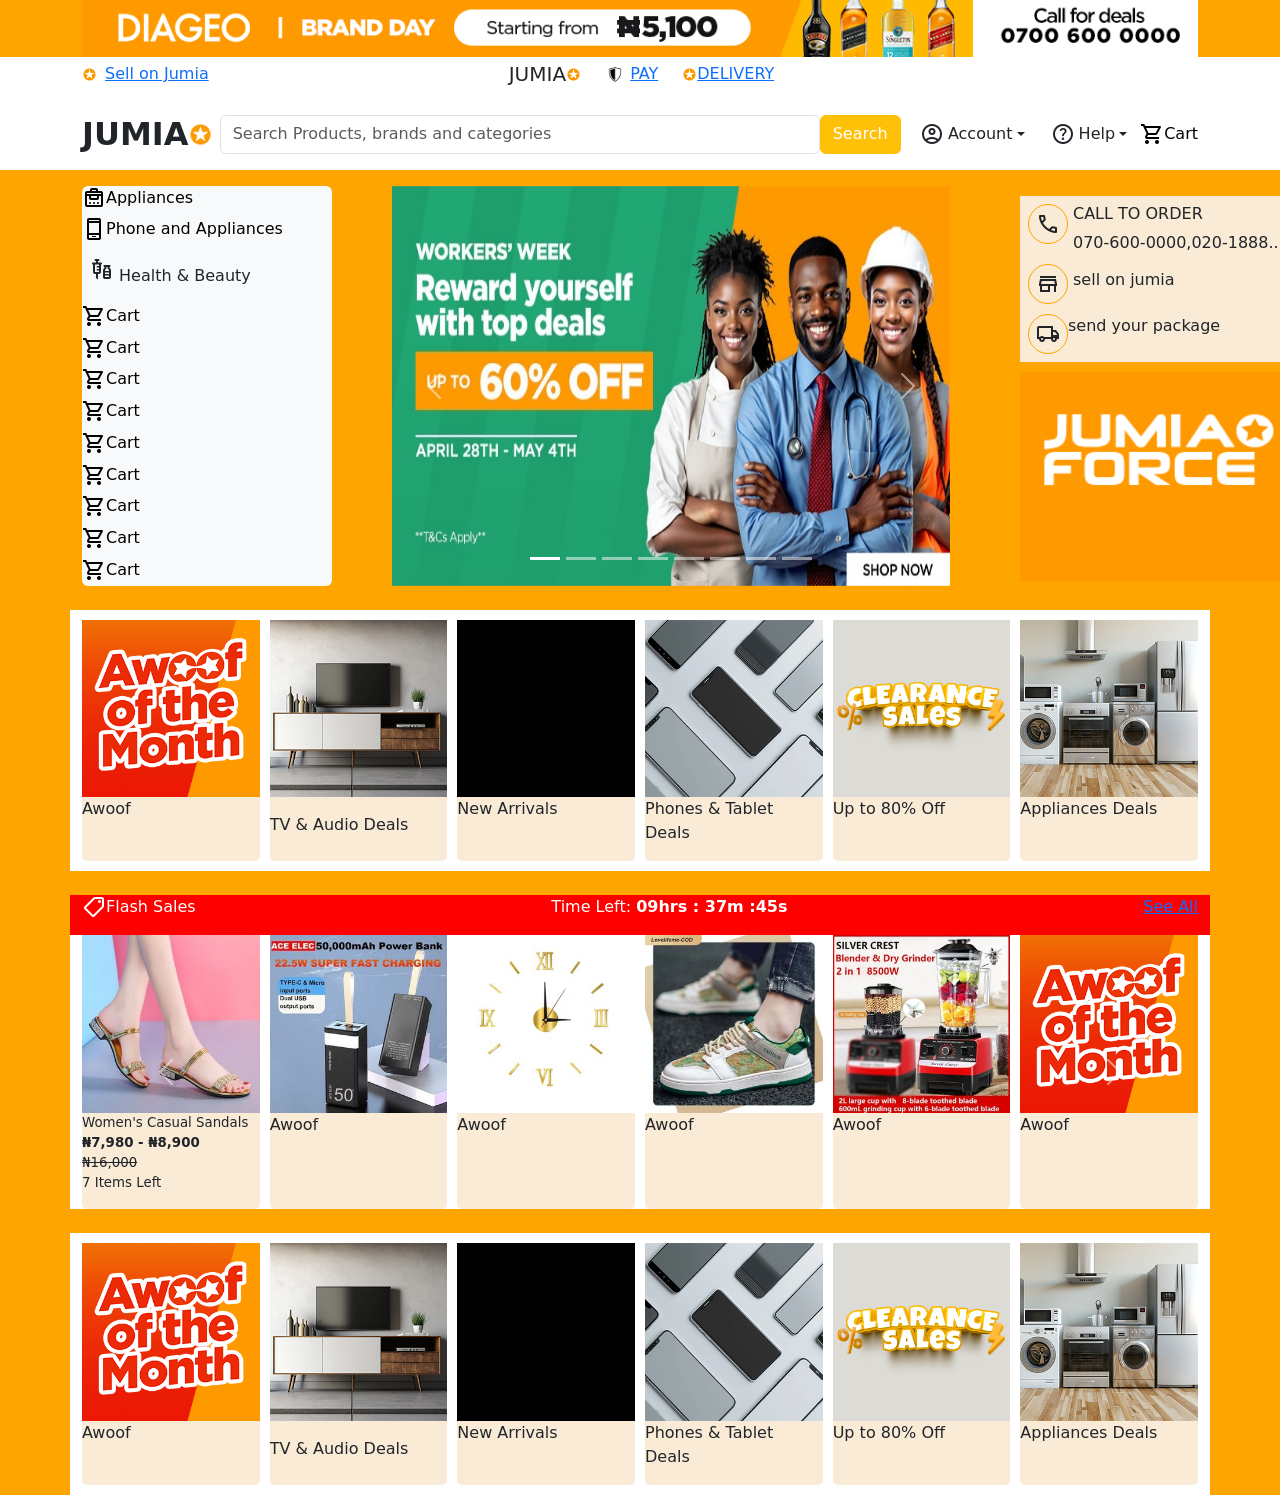
==== index.html @ a7e459dc "my jumia" ====
<!DOCTYPE html>
<html lang="en">

<head>
  <meta charset="UTF-8">
  <meta name="viewport" content="width=device-width, initial-scale=1.0">
  <title>Document</title>
  <link rel="stylesheet"
    href="https://fonts.googleapis.com/css2?family=Material+Symbols+Outlined:opsz,wght,FILL,GRAD@24,400,0,0&icon" />
  <link rel="stylesheet" href="style.css">
  <link rel="stylesheet" href="responsiveness.css">
  <link href="https://cdn.jsdelivr.net/npm/bootstrap@5.3.5/dist/css/bootstrap.min.css" rel="stylesheet"
    integrity="sha384-SgOJa3DmI69IUzQ2PVdRZhwQ+dy64/BUtbMJw1MZ8t5HZApcHrRKUc4W0kG879m7" crossorigin="anonymous">
</head>

<body>
  <!-- Top strip (logo gif) -->
 
   <div class="img__fluid">
               <div class="container">
               <img src="BD-top-strip.gif" alt="Top Banner" class="img-fluid w-100 containerGif">
               </div>
               </div>

      <!-- first header -->
  <div class="first-header container-fluid">
                <div class="container d-flex">
               <div class="logo d-flex gap-2">
               <div class=" star"> <img src="jumia star icon.png" alt="" style="height: 15px; width: 15px;"></i></div> 
               <div class="sell-on"><a href="sell on jumia">Sell on Jumia</a></div>
               </div>
                <div class="jumia" style="margin-left: 300px;">
                <div class="jumialogo d-flex gap-4">
                <div class="delivery d-flex">
                <h5>JUMIA</h5>
                <div class="star"><img src="jumia star icon.png" alt="" style="height: 15px; width: 15px;"></div>
 </div>

            
                  <div class="delivery">
                  <img src="shield.png" alt="" style="height: 20px; width: 20px;">
                    <a href="pay">PAY</a>
                  </div>
                  <div class="delivery d-flex">
                    <div class="star"><img src="jumia star icon.png" alt="" style="height: 15px; width: 15px;"></div>
                    <a href="delivery">DELIVERY</a>
                  </div>
                    </div>
                    </div>
                    </div>
                    </div>
  </div>


  <header class="header sticky-top container-fluid" id="header">
   
    <div class="container py-3 d-flex" style="justify-content: space-between;">
     
        <div class="text-center text-md-start d-flex align-items-center">
          <h1 class="fw-bold fs-2 mb-0">JUMIA</h1>
          <img src="jumia star icon.png" alt="" style="height: 25px; width: 25px;">
        </div>

      
        <div class=" d-flex">
          <div class="d-flex flex-column flex-md-row" style="margin-right: 800%;">
            <input type="text" class="form-control me-md-2" placeholder="Search Products, brands and categories" >
            <button class="btn btn-warning text-white btn-box">Search</button>
          </div>
        </div>


        <div class=" d-flex justify-content-center align-items-center">
         
          <div class="dropdown">
              <a class="btn dropdown-toggle d-flex align-items-center" href="#" role="button" data-bs-toggle="dropdown"
              aria-expanded="false">
              <span class="material-symbols-outlined me-1">account_circle</span> Account
              </a>
              <ul class="dropdown-menu dropdown-menu-end">
              <li><a class="dropdown-item" href="#">Login</a></li>
              <li><a class="dropdown-item" href="#">Register</a></li>
              <li><a class="dropdown-item" href="#">Orders</a></li>
             </ul>
          </div>

        
      <div class="dropdown">
              <a class="btn dropdown-toggle d-flex align-items-center" href="#" role="button" data-bs-toggle="dropdown"
              aria-expanded="false">
              <span class="material-symbols-outlined me-1">help</span> Help
              </a>
              <ul class="dropdown-menu dropdown-menu-end">
              <li><a class="dropdown-item" href="#">Support</a></li>
              <li><a class="dropdown-item" href="#">FAQ</a></li>
              </ul>
        </div>

          <a href="" class="text-decoration-none text-black d-flex">
            <span class="material-symbols-outlined">
            shopping_cart
            </span>
            <span> Cart</span>
            </a>
            </div>
           </div>
  </header> 


  <!-- section one-->
  <section>
       
        <div class="container d-flex mt-3" style="gap: 60px !important;">
                   <div class="row">

                  <div class="grid1  col " style="padding-bottom: 40% 5px; width: fit-content;">
                  <div class="d-grid row-gap-1 bg-light rounded" style="height: 400px; width: 250px;">
                  <div><a href="" class="text-decoration-none text-black d-flex">
                   <span class="material-symbols-outlined">
                    multicooker
                    </span>
                    Appliances
                  </a></div>
    
                  <div>
                    <a href="" class="text-decoration-none text-black d-flex">
                    <span class="material-symbols-outlined">
                      phone_android
                    </span>
                    Phone and Appliances
                  </a></div>
    
                <div class="p-2">
                  <span class="material-symbols-outlined">
                    vaccines
                  </span>
                  Health & Beauty
    
                  </a>
                </div>
                <div>
                  <a href="" class="text-decoration-none text-black d-flex">
                    <span class="material-symbols-outlined">
                      shopping_cart
                    </span>
                    Cart
                  </a>
                  </div>
                  <div>
                  <a href="" class="text-decoration-none text-black d-flex">
                    <span class="material-symbols-outlined">
                      shopping_cart
                    </span>
                    Cart
                    </a>
                    </div>
                    <div>
                    <a href="" class="text-decoration-none text-black d-flex">
                    <span class="material-symbols-outlined">
                      shopping_cart
                    </span>
                    Cart
                    </a>
                    </div>
                    <div>
                    <a href="" class="text-decoration-none text-black d-flex">
                    <span class="material-symbols-outlined">
                      shopping_cart
                    </span>
                    Cart
                    </a>
                   </div>
                   <div>
                    <a href="" class="text-decoration-none text-black d-flex">
                    <span class="material-symbols-outlined">
                     shopping_cart
                    </span>
                    Cart
                    </a>
                    </div>
                    <div>
                   <a href="" class="text-decoration-none text-black d-flex">
                    <span class="material-symbols-outlined">
                      shopping_cart
                    </span>
                   Cart
                    </a>
                   </div>
                  <div>
                  <a href="" class="text-decoration-none text-black d-flex">
                  <span class="material-symbols-outlined">
                        shopping_cart
                       </span>
                        Cart
                        </a>
                       </div>
                       <div>
                  <a href="" class="text-decoration-none text-black d-flex">
                      <span class="material-symbols-outlined">
                      shopping_cart
                      </span>
                      Cart
                      </a>
                  </div>
                  <div>
                  <a href="" class="text-decoration-none text-black d-flex">
                    <span class="material-symbols-outlined">
                      shopping_cart
                    </span>
                    Cart
                  </a>
                  </div>
                 </div>
                 </div> 
                 </div>

            <div class="grid2 col-6"> 
                <div id="carouselExampleAutoplaying" class="carousel slide" data-bs-ride="carousel p-3">
                <div class="carousel-indicators">
                <button type="button" data-bs-target="carouselExampleAutoplaying" data-bs-slide-to="0" class="active"
                  aria-current="true" aria-label="Slide 1"></button>
                <button type="button" data-bs-target="carouselExampleAutoplaying" data-bs-slide-to="1"
                  aria-label="Slide 2"></button>
                <button type="button" data-bs-target="carouselExampleAutoplaying" data-bs-slide-to="2"
                  aria-label="Slide 3"></button>
                <button type="button" data-bs-target="carouselExampleAutoplaying" data-bs-slide-to="3"
                  aria-label="Slide 4"></button>
                <button type="button" data-bs-target="carouselExampleAutoplaying" data-bs-slide-to="4"
                  aria-label="Slide 5"></button>
                <button type="button" data-bs-target="carouselExampleAutoplaying" data-bs-slide-to="5"
                  aria-label="Slide 6"></button>
                <button type="button" data-bs-target="carouselExampleAutoplaying" data-bs-slide-to="6"
                  aria-label="Slide 7"></button>
                <button type="button" data-bs-target="carouselExampleAutoplaying" data-bs-slide-to="7"
                  aria-label="Slide 8"></button>
              </div>
              <div class="carousel-inner">
                <div class="carousel-item active">
                  <img src="caro1.jpg" class="d-block w-100" alt="..." style="height: 400px;">
                </div>
                <div class="carousel-item">
                  <img src="caro2.jpg" class="d-block w-100" alt="..." style="height: 400px;">
                </div>
                <div class="carousel-item">
                  <img src="caro3.jpg" class="d-block w-100" alt="..." style="height: 400px;">
                </div>
                <div class="carousel-item">
                  <img src="caro4.jpg" class="d-block w-100" alt="..." style="height: 400px;">
                </div>
                <div class="carousel-item">
                  <img src="caro5.gif" class="d-block w-100" alt="..." style="height: 400px;">
                </div>
                <div class="carousel-item">
                  <img src="caro6.jpg" class="d-block w-100" alt="..." style="height: 400px;">
                </div>
                <div class="carousel-item">
                  <img src="caro7.png" class="d-block w-100" alt="..." style="height: 400px;">
                </div>
                <div class="carousel-item">
                  <img src="caro8.png" class="d-block w-100" alt="..." style="height: 400px;">
                </div>
              </div>
              <button class="carousel-control-prev" type="button" data-bs-target="#carouselExampleAutoplaying"
                data-bs-slide="prev">
                <span class="carousel-control-prev-icon" aria-hidden="true"></span>
                <span class="visually-hidden">Previous</span>
              </button>
              <button class="carousel-control-next" type="button" data-bs-target="#carouselExampleAutoplaying"
                data-bs-slide="next">
                <span class="carousel-control-next-icon" aria-hidden="true"></span>
                <span class="visually-hidden">Next</span>
                </button>
              </div>
  </div>
            <div class="grid3 col-3" style="height: 198px; width: 299px;">
                  <div class="grid3-one p-2 mb-10px">

                  <div class="call" style="height: 50px;">
                  <div class="call-icon">
                  <span class="material-symbols-outlined">
                    call
                  </span>
                  </div>
  
                <div>
                  <h6>CALL TO ORDER</h6>
                  <P>070-600-0000,020-1888..</P>
                  </div>
                  </div>
  
              <div class="sell">
                <div class="call-icon">
                  <span class="material-symbols-outlined">
                    store
                   </span>
                    </div>
                   <div>
                   <h6>sell on jumia</h6>
                   </div>
                    </div>
  
              <div class="send">
                <div class="call-icon">
                  <span class="material-symbols-outlined">
                    local_shipping
                  </span>
                </div>
                <span>send your package</span>
                  </div>
                </div>
                <div class="grid3-two">
              <img src="jumia force.gif" alt="" width="100%" style="height: 210px;">
               </div>
              </div>
              </div>
              </div>
            </div>
    </section>

  <!-- section two-->
   <section>
  <div class="container-fluid mt-4">
    <div class="six-divs container">
               <!--  -->
          
            <div class="awoof-grid">
              <img src="awoof img.png" alt="" class="img-fluid">
              <p>Awoof</p>
            </div>
          
          
        
            <div class="awoof-grid">
              <img src="tv img.png" alt="" class="img-fluid">
              <p> <table>TV & Audio Deals</table></p>
            </div>
     

           <div class="awoof-grid">
            <img src="new arrivals.gif" alt="" class="img-fluid">
            <p>New Arrivals</p>
                
            </div>

            <div class="awoof-grid">
            <img src="phones.png" alt="" class="img-fluid">
            <p>Phones & Tablet Deals</p>
            </div>

      <div class="awoof-grid">
              <img src="clearance.png" alt="" class="img-fluid">
              <p>Up to 80% Off</p>
               </div>

              <div class="awoof-grid">
              <img src="appliances.png" alt="" class="img-fluid">
              <p>Appliances Deals</p>
              </div>
              </div>
            </div>
</section>



        <section>
          <div class="container mt-4" style="display: flex; background-color: red;justify-content: space-between; color: white;">
            <div class="d-flex">
              <span class="material-symbols-outlined">
                shoppingmode
                </span>
                <span>Flash Sales</span>
                </div>
                <div>
                  <p>Time Left: <strong>09hrs : 37m :45s</strong></p>
                </div>
                <div>
                <a href="sell all">See All</a>
                </div>
               </div>
               </div>
           <div class="main-third container">
                <div id="carouselExample" class="carousel slide">
               <div class="carousel-inner">
               <div class="carousel-item active">
               <div class="carousel-grid">
                 
                 
               <div class="awoof-grid">
               <img src="female footwear.jpg" alt="" class="img-fluid">
               <p style="list-style: none;text-align: justify;  font-size: smaller;">
                Women's Casual Sandals <br>
               <span style="font-weight: bold;"> &#8358;7,980 - &#8358;8,900</span> <br>
                <span style="text-decoration: line-through;">&#8358;16,000</span> <br>
                7 Items Left
               </p>
              </div>
              <div class="awoof-grid">
              <img src="ace.jpg" alt="" class="img-fluid">
              <p>Awoof</p>
             </div>
           
             
               <div class="awoof-grid">
               <img src="diy.jpg" alt="" class="img-fluid">
               <p>Awoof</p>
                </div>
           
             
               <div class="awoof-grid">
               <img src="ashion.jpg" alt="" class="img-fluid">
               <p>Awoof</p>
                </div>
           
             
             <div class="awoof-grid">
               <img src="silver.jpg" alt="" class="img-fluid">
               <p>Awoof</p>
             </div>
           
             
             <div class="awoof-grid">
               <img src="awoof img.png" alt="" class="img-fluid">
               <p>Awoof</p>
             </div>
           
           
               </div>
               </div>
               <div class="carousel-item">
                 <div class="carousel-grid">
 
                   
                 <div class="awoof-grid">
                   <img src="awoof img.png" alt="" class="img-fluid">
                   <p>Awoof</p>
                 </div>
 
 
                 </div>
                  </div>
                  <div class="carousel-item">
                  <div class="carousel-grid">
    
                 <div class="awoof-grid">
                   <img src="awoof img.png" alt="" class="img-fluid">
                   <p>Awoof</p>
                 </div>
                 <div class="awoof-grid">
                   <img src="awoof img.png" alt="" class="img-fluid">
                   <p>Awoof</p>
                 </div>
                 <div class="awoof-grid">
                   <img src="awoof img.png" alt="" class="img-fluid">
                   <p>Awoof</p>
                 </div>
                 <div class="awoof-grid">
                   <img src="awoof img.png" alt="" class="img-fluid">
                   <p>Awoof</p>
                 </div>
                 <div class="awoof-grid">
                   <img src="awoof img.png" alt="" class="img-fluid">
                   <p>Awoof</p>
                 </div>
                 <div class="awoof-grid">
                   <img src="awoof img.png" alt="" class="img-fluid">
                   <p>Awoof</p>
                 </div>
                  </div>
                  </div>
                </div>
              <button class="carousel-control-prev" type="button" data-bs-target="#carouselExample" data-bs-slide="prev">
               <span class="carousel-control-prev-icon" aria-hidden="true"></span>
               <span class="visually-hidden">Previous</span>
                </button>
               <button class="carousel-control-next" type="button" data-bs-target="#carouselExample" data-bs-slide="next">
               <span class="carousel-control-next-icon" aria-hidden="true"></span>
               <span class="visually-hidden">Next</span>
              </button>
              </div>
              </div>
            </div>
              </section>

      
        <section>
           <div class="six-divs container mt-4">
            
              
                <div class="awoof-grid">
                  <img src="awoof img.png" alt="" class="img-fluid">
                  <p>Awoof</p>
                </div>
              
               
             
                <div class="awoof-grid">
                  <img src="tv img.png" alt="" class="img-fluid">
                  <p> <table>TV & Audio Deals</table></p>
                </div>
             
        
              <div class="awoof-grid">
                <img src="new arrivals.gif" alt="" class="img-fluid">
                <p>New Arrivals</p>
               
              </div>
        
              <div class="awoof-grid">
               <img src="phones.png" alt="" class="img-fluid">
               <p>Phones & Tablet Deals</p>
              </div>
        
              <div class="awoof-grid">
                <img src="clearance.png" alt="" class="img-fluid">
                <p>Up to 80% Off</p>
              </div>
        
              <div class="awoof-grid">
               <img src="appliances.png" alt="" class="img-fluid">
               <p>Appliances Deals</p>
              </div>
            </div>
      </section>


      




  <script src="https://cdn.jsdelivr.net/npm/bootstrap@5.3.5/dist/js/bootstrap.bundle.min.js"
    integrity="sha384-k6d4wzSIapyDyv1kpU366/PK5hCdSbCRGRCMv+eplOQJWyd1fbcAu9OCUj5zNLiq"
    crossorigin="anonymous"></script>
</body>

</html>
---- style.css ----
*{
    padding: 0;
    margin: 0;
}

body{
    background-color: orange !important;
    overflow-x: hidden;
}

header{
    height: fit-content;
    flex-wrap: nowrap;
    background-color: white;
}
.first-header{
    padding: 5px 0;
    background-color: white;
}
/* 
header{
    width: 100%;
}

.header{
    background-color: white;
    width: 100%;
    height: fit-content;
}

.containerGif{
    margin-left: 6.5%;
}

.header__content{
    background-color: #ededed;
    height: fit-content;
    width: 100%;
}  */

/* Navbar container */
/* .navbar {
    background-color: #fff !important;
    border-bottom: 1px solid #000;
    display: flex;
    align-items: center;
    justify-content: space-between; */



/* Search input and button */
.search-bar input,
.search-bar button {
    height: 45px;
    border-radius: 5px;
}

.search-bar input {
    margin-left: -10% !important;
    width: 90% !important;
}

.search-bar button {
    box-shadow: 0px 0px 5px 0px #000;
    background-color: #ffc107;
    color: white;
    margin-left: 10px;
    border: none;
}
input{
    margin-right: -50% !important;
    width: 30rem !important;
}

/* Dropdown menus */
.dropdown{
    position: relative;
}

.dropdown__help{
    position: relative;
}


/* This allows dropdowns to sit horizontally */
.navbar .dropdown {
    margin-left: -60%;
    width: 8em;
}

.navbar .dropdown__help {
    margin-left: 10%;
}

.navbar .dropdown__help:hover{
    color: orange;
}
.navbar .dropdown:hover{
    color: orange;
}
.grid{
    display: grid;
    grid-template-columns: 20% 55% 20%;
    gap: 1em;
}


.grid3{
    display: flex;
    flex-direction: column;
     gap: 10px;
     padding: 10px;
}
.grid3-one{
    background-color: antiquewhite;
    display: flex;
    flex-direction: column;
    gap: 10px;
   
}
.grid3-two{
    background-color: blue;
   
}
.call{
    display: flex;
    gap: 5px;
}
.sell{
    display: flex;
    gap: 5px;
    align-items: center;
}
.send{
    display: flex;
}
.call-icon{
    border: 1px solid orange;
    border-radius: 50px;
    height: 40px;
    width: 40px;
    display: flex;
    justify-content: center;
    align-items: center;
}
.six-divs{
    display: grid;
    grid-template-columns: 1fr 1fr 1fr 1fr 1fr 1fr;
    background-color: white;
    padding: 10px;
    gap: 10px;
    text-align: center;
    
}
.awoof-grid{
    border-radius: 5px;
    background-color: antiquewhite;
    text-align: left;
}
.awoof-grid .li{
    margin-right: 10px;
}
.awoof-grid:hover{
    box-shadow: 3px 3px 5px 3px gray;
}
.carousel-grid{
    display: grid;
    grid-template-columns: 1fr 1fr 1fr 1fr 1fr 1fr;
    gap: 10px;
    text-align: center;
   
}
.main-third{
    background-color: white;
}
.timer{
    display: flex;
    justify-content: space-between;
    background-color: rgb(158, 6, 6);
    color: white;
    
}


/* responsiveness */
/* style.css */
/* 
@media (max-width: 768px) {
    .search-bar {
      flex-direction: column;
      gap: 0.5rem;
    }
  
    .search-bar input {
      width: 100%;
    }
  
    .search-bar button {
      width: 100%;
    }
  }
   */
---- responsiveness.css ----
/* responsiveness.css */
@media (max-width: 480px) {
    body {
        background-color: red !important;
        overflow-x: hidden;
    }

    /* First header adjustments */
    .first-header {
        padding: 5px 0;
        display: none;
    }

    .first-header .container {
        flex-direction: column;
        align-items: flex-start;
        display: none;
    }

    .first-header .jumia {
        margin-left: 0 !important;
        margin-top: 10px;
    }

    .first-header .jumialogo {
        flex-wrap: wrap;
        gap: 10px !important;
    }

    /* Main header adjustments */
    header.header {
        padding: 10px 0 !important;
    }

    header .container {
        flex-direction: column !important;
        gap: 15px;
    }

    header .d-flex.justify-content-center.align-items-center {
        justify-content: space-between !important;
        width: 100%;
    }

    /* Search bar adjustments */
    .d-flex.flex-column.flex-md-row {
        width: 100% !important;
        margin-right: 0 !important;
    }

    input.form-control {
        width: 100% !important;
        margin-right: 0 !important;
        border-radius: 50px;
    }

    .btn-box{
        display: none !important;
    }

    /* Navigation icons */
    .dropdown {
        margin: 0 5px;
    }

    /* Main content grid */
    .container.d-flex.mt-3 {
        flex-direction: column;
        gap: 20px !important;
    }

    .grid1 {
        width: 100% !important;
        height: auto !important;
        padding-bottom: 0 !important;
    }

    .grid1 .d-grid {
        height: auto !important;
        width: 100% !important;
    }

    .grid2 {
        width: 100% !important;
    }

    .grid3 {
        width: 100% !important;
        height: auto !important;
    }

    /* Carousel adjustments */
    .carousel-item img {
        height: 200px !important;
    }

    /* Six-divs grid */
    .six-divs {
        grid-template-columns: 1fr 1fr !important;
    }

    /* Flash sales section */
    .main-third.container {
        padding: 0;
    }

    .carousel-grid {
        grid-template-columns: 1fr 1fr !important;
    }

    /* Timer section */
    .container.mt-4 {
        flex-direction: column;
        align-items: flex-start;
        gap: 10px;
        padding: 10px;
    }
}

@media (min-width: 481px) and (max-width: 768px) {
    /* Tablet styles */
    body {
        background-color: orange !important;
    }

    /* Header adjustments */
    header .container {
        flex-wrap: wrap;
    }

    .d-flex.flex-column.flex-md-row {
        order: 3;
        width: 100% !important;
        margin-top: 15px;
        margin-right: 0 !important;
    }

    /* Main grid layout */
    .container.d-flex.mt-3 {
        flex-wrap: wrap;
    }

    .grid1 {
        width: 30% !important;
    }

    .grid2 {
        width: 65% !important;
    }

    .grid3 {
        width: 100% !important;
        margin-top: 20px;
        flex-direction: row !important;
    }

    .grid3-one, .grid3-two {
        width: 50%;
    }

    /* Six-divs grid */
    .six-divs {
        grid-template-columns: repeat(4, 1fr);
        justify-content: center;
        align-items: center;
    }

    /* Flash sales carousel */
    .carousel-grid {
        grid-template-columns: repeat(4, 1fr);
    }
}

@media (min-width: 769px) and (max-width: 1024px) {
    /* Small desktop/large tablet adjustments */
    .d-flex.flex-column.flex-md-row {
        margin-right: 0 !important;
        width: 50% !important;
    }

    input.form-control {
        width: 100% !important;
    }

    /* Six-divs grid */
    .six-divs {
        grid-template-columns: repeat(6, 1fr);
    }

    /* Flash sales carousel */
    .carousel-grid {
        grid-template-columns: repeat(6, 1fr);
    }
}

/* Additional utility classes for responsiveness */
@media (max-width: 768px) {
        .hide-on-mobile {
        display: none !important;
    }  

    
    .btn-box{
        display: none !important;
    }

    body {
        background-color: red !important;
        overflow-x: hidden;
    }

    .first-header {
        padding: 5px 0;
        display: none;
    }

    
}

@media (min-width: 769px) {
    .hide-on-desktop {
        display: none !important;
    }

    input.form-control {
        width: 600px !important;
        margin-right: 0 !important;
      
    }
}
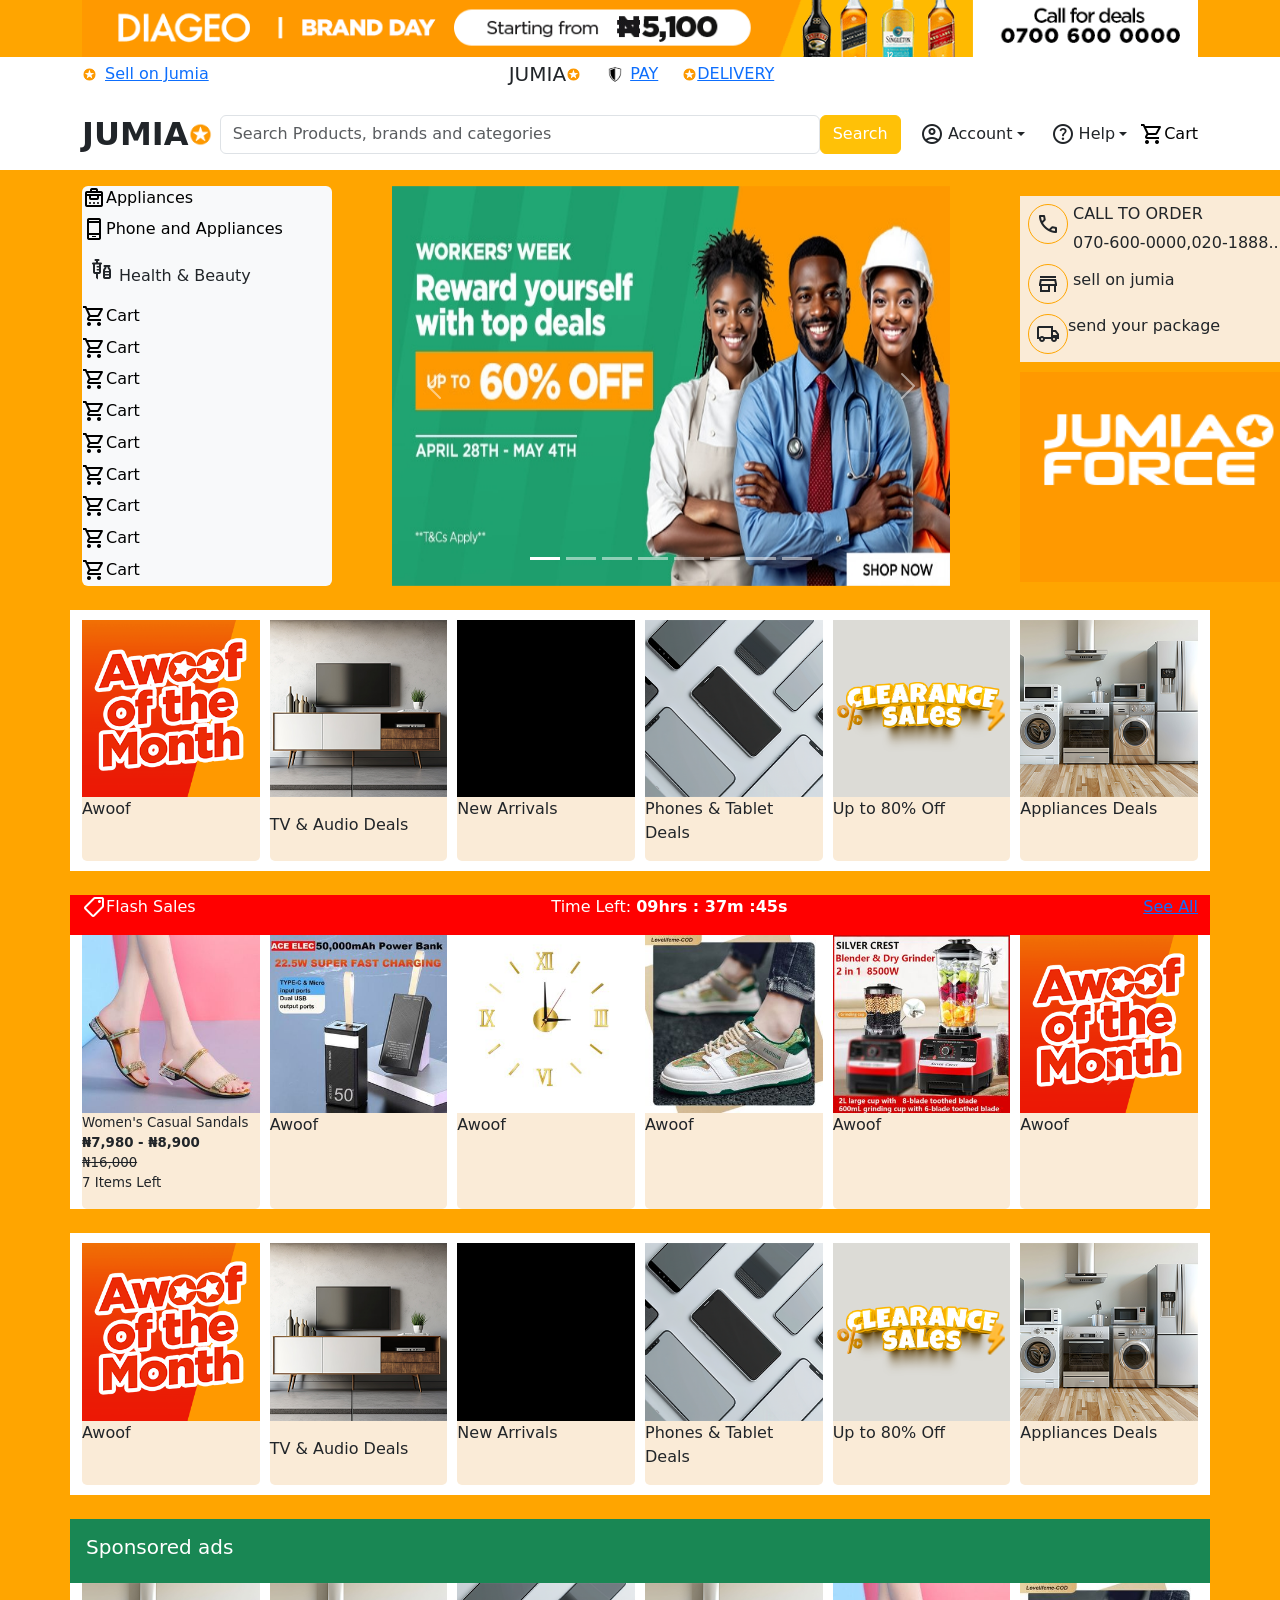
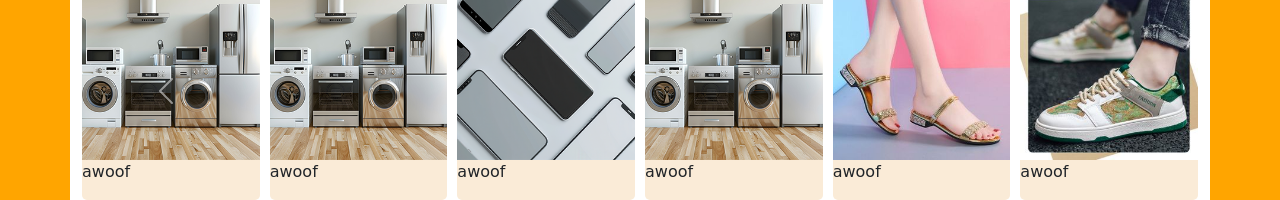
==== commit 47f80561: "updated" ====
--- a/index.html
+++ b/index.html
@@ -65,7 +65,7 @@
         <div class=" d-flex">
           <div class="d-flex flex-column flex-md-row" style="margin-right: 800%;">
             <input type="text" class="form-control me-md-2" placeholder="Search Products, brands and categories" >
-            <button class="btn btn-warning text-white btn-box">Search</button>
+            <button class="btn btn-warning text-white btn-box"> Search</button>
           </div>
         </div>
 
@@ -522,6 +522,93 @@
             </div>
       </section>
 
+      <section>
+        <div class="container text-white bg-success p-3 mt-4" >
+          <h5>Sponsored ads</h5>
+        </div>
+        <div class="container-fluid">
+          <div class="main-third container">
+            <div id="item1" class="carousel slide">
+              <div class="carousel-inner">
+                <div class="carousel-item active">
+                 <div class="carousel-grid">
+                
+                  <div class="awoof-grid">
+                    <img src="appliances.png" alt="" class="img-fluid">
+                    <p>awoof</p>
+                  </div>
+                  <div class="awoof-grid">
+                    <img src="appliances.png" alt="" class="img-fluid">
+                    <p>awoof</p>
+                  </div>
+                  <div class="awoof-grid">
+                    <img src="phones.png" alt="" class="img-fluid">
+                    <p>awoof</p>
+                  </div>
+                  <div class="awoof-grid">
+                    <img src="appliances.png" alt="" class="img-fluid">
+                    <p>awoof</p>
+                  </div>
+                  <div class="awoof-grid">
+                    <img src="female footwear.jpg" alt="" class="img-fluid">
+                    <p>awoof</p>
+                  </div>
+                  <div class="awoof-grid">
+                    <img src="ashion.jpg" alt="" class="img-fluid">
+                    <p>awoof</p>
+                  </div>
+                 </div>
+                </div>
+                <div class="carousel-item">
+                  <div class="carousel-grid">
+                
+                    <div class="awoof-grid">
+                      <img src="appliances.png" alt="" class="img-fluid">
+                      <p>awoof</p>
+                    </div>
+                    <div class="awoof-grid">
+                      <img src="appliances.png" alt="" class="img-fluid">
+                      <p>awoof</p>
+                    </div>
+                    <div class="awoof-grid">
+                      <img src="phones.png" alt="" class="img-fluid">
+                      <p>awoof</p>
+                    </div>
+                    <div class="awoof-grid">
+                      <img src="appliances.png" alt="" class="img-fluid">
+                      <p>awoof</p>
+                    </div>
+                    <div class="awoof-grid">
+                      <img src="female footwear.jpg" alt="" class="img-fluid">
+                      <p>awoof</p>
+                    </div>
+                    <div class="awoof-grid">
+                      <img src="ashion.jpg" alt="" class="img-fluid">
+                      <p>awoof</p>
+                    </div>
+                   </div>
+                  </div>
+                <div class="carousel-item">
+                  <div class="awoof-grid">
+                    <img src="ashion.jpg" alt="" class="img-fluid">
+                    <p>awoof</p>
+                  </div>
+                </div>
+              </div>
+              <button class="carousel-control-prev" type="button" data-bs-target="#item1" data-bs-slide="prev">
+                <span class="carousel-control-prev-icon" aria-hidden="true"></span>
+                <span class="visually-hidden">Previous</span>
+              </button>
+              <button class="carousel-control-next" type="button" data-bs-target="#item1" data-bs-slide="next">
+                <span class="carousel-control-next-icon" aria-hidden="true"></span>
+                <span class="visually-hidden">Next</span>
+              </button>
+            </div>
+          </div>
+        </div>
+
+      </section>
+
 
       
 
--- a/responsiveness.css
+++ b/responsiveness.css
@@ -71,7 +71,7 @@
 
     .grid1 {
         width: 100% !important;
-        height: auto !important;
+        height: fit-content !important;
         padding-bottom: 0 !important;
     }
 
@@ -82,6 +82,7 @@
 
     .grid2 {
         width: 100% !important;
+       
     }
 
     .grid3 {
@@ -138,20 +139,26 @@
     /* Main grid layout */
     .container.d-flex.mt-3 {
         flex-wrap: wrap;
+       
     }
 
     .grid1 {
         width: 30% !important;
+        display: none;
     }
 
     .grid2 {
-        width: 65% !important;
+        width: 100% !important;
+    
+
+        
     }
 
     .grid3 {
         width: 100% !important;
         margin-top: 20px;
         flex-direction: row !important;
+        display: none;
     }
 
     .grid3-one, .grid3-two {
@@ -160,14 +167,14 @@
 
     /* Six-divs grid */
     .six-divs {
-        grid-template-columns: repeat(4, 1fr);
+        grid-template-columns: repeat(6, 1fr);
         justify-content: center;
         align-items: center;
     }
 
     /* Flash sales carousel */
     .carousel-grid {
-        grid-template-columns: repeat(4, 1fr);
+        grid-template-columns: repeat(6, 1fr);
     }
 }
 
@@ -209,6 +216,18 @@
         overflow-x: hidden;
     }
 
+    .grid1 {
+        width: 30% !important;
+        display: none;
+    }
+    
+    .grid3 {
+        width: 100% !important;
+        margin-top: 20px;
+        flex-direction: row !important;
+        display: none;
+    }
+
     .first-header {
         padding: 5px 0;
         display: none;
@@ -227,4 +246,9 @@
         margin-right: 0 !important;
       
     }
-}+    
+  /* .grid1 {
+    width: 30% !important;
+    display: none;
+   } */
+}
